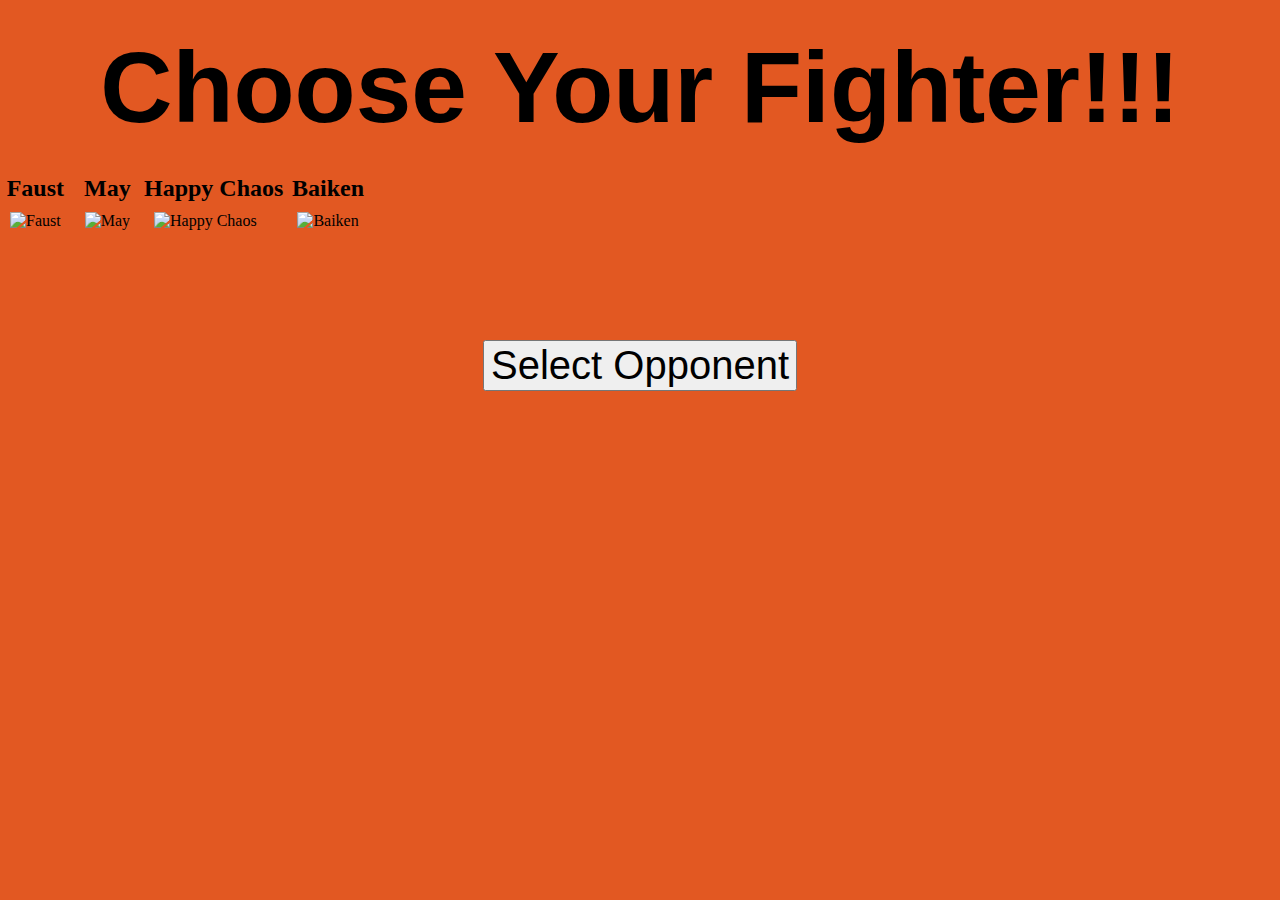
==== Index.html @ ffe9d83b "Add files via upload" ====
<!DOCTYPE html>

<html lang="en">
<head>
    <meta charset="UTF-8">
    <meta http-equiv="X-UA-Compatible" content="IE=edge">
    <meta name="viewport" content="width=device-width, initial-scale=1.0">
    <title>Character Select</title>
    <link rel="stylesheet" href="style.css">
</head>

<body id = "Fighter">
    <h1>Choose Your Fighter!!!</h1>

    <div class="mid">
        <h2>Faust</h2>
        <input type="radio" id="FA" name="FighterSelect" class ="input-hidden" value="Faust" onclick="displayFighter()">
        <label for="FA"><img src="Images\archive_faust.jpg" alt="Faust"></label>
    </div>
    <div class="mid">
        <h2>May</h2>
        <input type="radio" id="MA" name="FighterSelect" class ="input-hidden" value="May" onclick="displayFighter()">
        <label for="MA"><img src="Images\archive_may.jpg" alt="May"></label>
    </div>
    <div class="mid">
        <h2>Happy Chaos</h2>
        <input type="radio" id="HC" name="FighterSelect" class ="input-hidden" value="Happy Chaos" onclick="displayFighter()">
        <label for="HC"><img src="Images\archive_happy_chaos.jpg" alt="Happy Chaos"></label>
    </div>
    <div class="mid">
        <h2>Baiken</h2>
        <input type="radio" id="BA" name="FighterSelect" class ="input-hidden" value="Baiken" onclick="displayFighter()">
        <label for="BA"><img src="Images\archive_baiken.jpg" alt="Baiken"></label>
    </div>

    <div id="result"></div>

    <button onclick="collect1(); collect2(); window.location.href = 'Opponent.html';" id = "pickOpponent">Select Opponent</button>
    
    <script src="script.js"></script>
</body>
---- style.css ----
*   {
    padding: auto;
    margin: auto;
    box-sizing: border-box;
}

#Fighter    {
    background-color: #e25822;
}

#Opponent {
    background-color: #061f8f;
}

#Match {
    background-color: rgba(212, 12, 12, 0.966);
}

#reset {
    position: absolute;
    bottom: 10px;
    right: 88%;
    margin-left: -104.5px;
}

#result {
    display: flex;
    justify-content: center;
    align-items: center;
    margin-top: 50px;
    font-size: 40px;
    font-family: Impact, Haettenschweiler, 'Arial Narrow Bold', sans-serif;
}

button {
    display: flex;
    justify-content: center;
    align-items: center;
    margin-top: 50px;
    font-size: 40px;
    font-family: Impact, Haettenschweiler, 'Arial Narrow Bold', sans-serif;
}

h1 {
    padding: 30px;
    text-align: center;
    font-size: 100px;
    font-family: Impact, Haettenschweiler, 'Arial Narrow Bold', sans-serif;
}

h2 {
    text-align: center;
}

.mid   {
    display: inline-block;
}

.opponent-buttons{
    display: flex;
    justify-content: center;
}

.input-hidden{
    position: absolute;
    left: -9999px;
}

input[type="radio"]:checked + label > img {
    border: 1px solid rgb(0, 0,0);
    box-shadow: 0 0 3px 3px rgb(0, 0,0);
}

input[type="radio"] + label > img {
    border: 1px rgb(0, 0, 0);
    padding: 10px;

    transition: 500ms all;
}
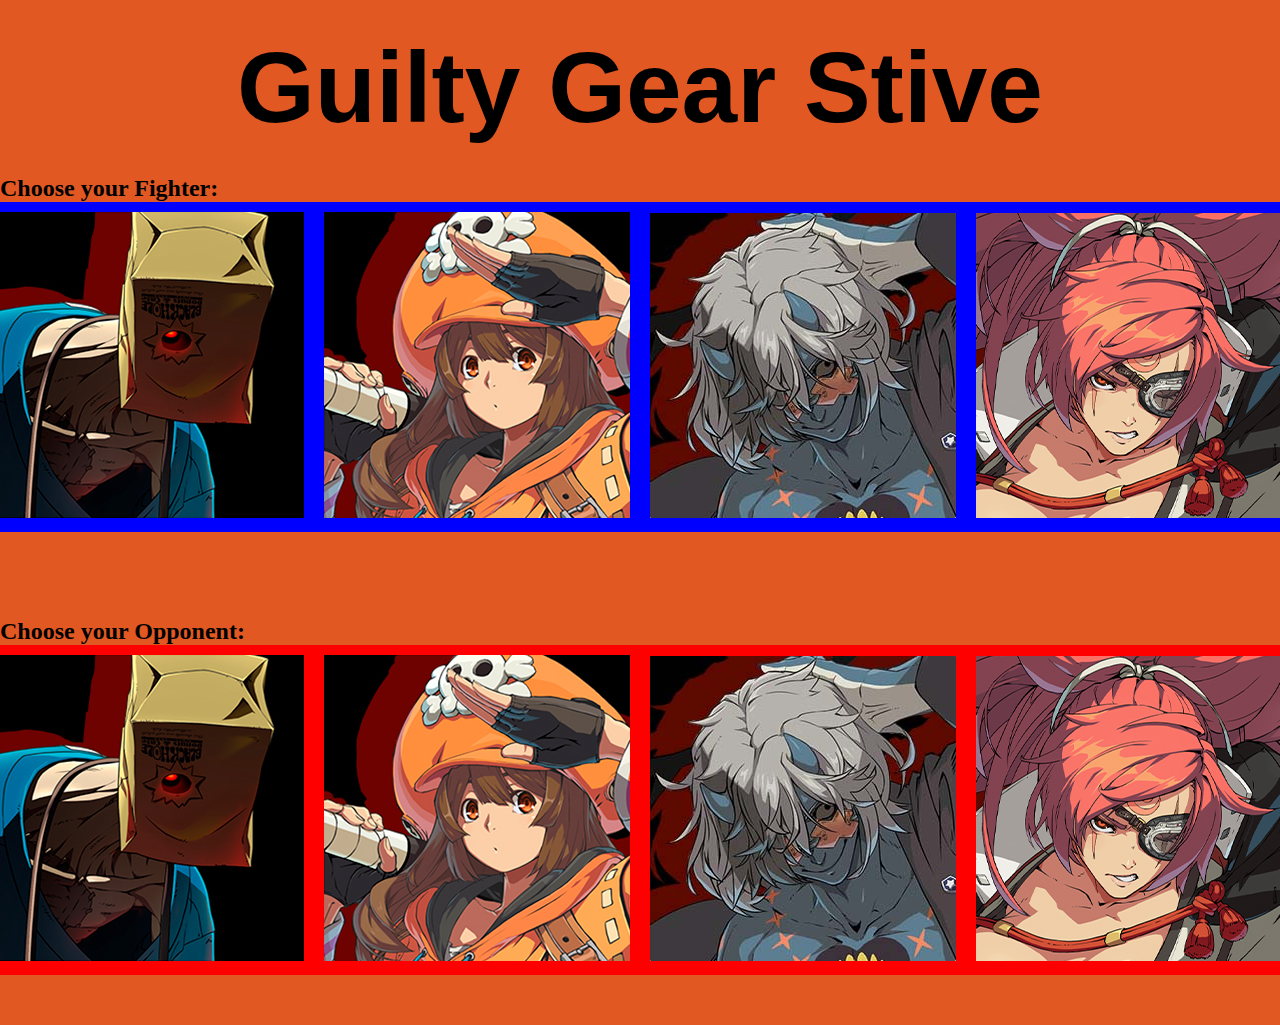
==== commit 93578fd7: "I got it be two seperate radio buttons and they display their own choosen fighters" ====
--- a/Index.html
+++ b/Index.html
@@ -10,32 +10,54 @@
 </head>
 
 <body id = "Fighter">
-    <h1>Choose Your Fighter!!!</h1>
+    <h1>Guilty Gear Stive</h1>
 
-    <div class="mid">
-        <h2>Faust</h2>
-        <input type="radio" id="FA" name="FighterSelect" class ="input-hidden" value="Faust" onclick="displayFighter()">
-        <label for="FA"><img src="Images\archive_faust.jpg" alt="Faust"></label>
-    </div>
-    <div class="mid">
-        <h2>May</h2>
-        <input type="radio" id="MA" name="FighterSelect" class ="input-hidden" value="May" onclick="displayFighter()">
-        <label for="MA"><img src="Images\archive_may.jpg" alt="May"></label>
-    </div>
-    <div class="mid">
-        <h2>Happy Chaos</h2>
-        <input type="radio" id="HC" name="FighterSelect" class ="input-hidden" value="Happy Chaos" onclick="displayFighter()">
-        <label for="HC"><img src="Images\archive_happy_chaos.jpg" alt="Happy Chaos"></label>
-    </div>
-    <div class="mid">
-        <h2>Baiken</h2>
-        <input type="radio" id="BA" name="FighterSelect" class ="input-hidden" value="Baiken" onclick="displayFighter()">
-        <label for="BA"><img src="Images\archive_baiken.jpg" alt="Baiken"></label>
+    <h2>Choose your Fighter:</h2>
+    <div class="left-side">
+        <div class="P1">
+            <input type="radio" id="FA" name="FighterSelect" class ="FighterInput" value="Faust" onclick="displayFighter()">
+            <label for="FA"><img src="Images\archive_faust.jpg" alt="Faust"></label>
+
+            <input type="radio" id="MA" name="FighterSelect" class ="FighterInput" value="May" onclick="displayFighter()">
+            <label for="MA"><img src="Images\archive_may.jpg" alt="May"></label>
+
+            <input type="radio" id="HC" name="FighterSelect" class ="FighterInput" value="Happy Chaos" onclick="displayFighter()">
+            <label for="HC"><img src="Images\archive_happy_chaos.jpg" alt="Happy Chaos"></label>
+
+            <input type="radio" id="BA" name="FighterSelect" class ="FighterInput" value="Baiken" onclick="displayFighter()">
+            <label for="BA"><img src="Images\archive_baiken.jpg" alt="Baiken"></label>
+        </div>
     </div>
 
-    <div id="result"></div>
+    <div class="right-side">
+        <div id="P1C"></div>
+    </div>
 
-    <button onclick="collect1(); collect2(); window.location.href = 'Opponent.html';" id = "pickOpponent">Select Opponent</button>
+    <!---<button onclick="collect1(); collect2();" id = "pickOpponent">Select Opponent</button>--->
+
+    <br><br>
+
+    <h2>Choose your Opponent:</h2>
+    <div class="left-side">
+        <div class="P2">
+            <input type="radio" id="FA2" name="OpponentSelect" class ="OpponentInput" value="Faust" onclick="displayOpponent()">
+            <label for="FA2"><img src="Images\archive_faust.jpg" alt="Faust"></label>
+    
+            <input type="radio" id="MA2" name="OpponentSelect" class ="OpponentInput" value="May" onclick="displayOpponent()">
+            <label for="MA2"><img src="Images\archive_may.jpg" alt="May"></label>
+    
+            <input type="radio" id="HC2" name="OpponentSelect" class ="OpponentInput" value="Happy Chaos" onclick="displayOpponent()">
+            <label for="HC2"><img src="Images\archive_happy_chaos.jpg" alt="Happy Chaos"></label>
+    
+            <input type="radio" id="BA2" name="OpponentSelect" class ="OpponentInput" value="Baiken" onclick="displayOpponent()">
+            <label for="BA2"><img src="Images\archive_baiken.jpg" alt="Baiken"></label>
+    
+        </div>
+    </div>
+    
+    <div class="right-side">
+        <div id="P2C"></div>
+    </div>
     
     <script src="script.js"></script>
 </body>
--- a/style.css
+++ b/style.css
@@ -8,25 +8,17 @@
     background-color: #e25822;
 }
 
-#Opponent {
-    background-color: #061f8f;
+#P1C {
+    display: flex;
+    float: right;
+    margin-top: 50px;
+    font-size: 40px;
+    font-family: Impact, Haettenschweiler, 'Arial Narrow Bold', sans-serif;
 }
 
-#Match {
-    background-color: rgba(212, 12, 12, 0.966);
-}
-
-#reset {
-    position: absolute;
-    bottom: 10px;
-    right: 88%;
-    margin-left: -104.5px;
-}
-
-#result {
+#P2C {
     display: flex;
-    justify-content: center;
-    align-items: center;
+    float: right;
     margin-top: 50px;
     font-size: 40px;
     font-family: Impact, Haettenschweiler, 'Arial Narrow Bold', sans-serif;
@@ -34,8 +26,7 @@
 
 button {
     display: flex;
-    justify-content: center;
-    align-items: center;
+    float: right;
     margin-top: 50px;
     font-size: 40px;
     font-family: Impact, Haettenschweiler, 'Arial Narrow Bold', sans-serif;
@@ -49,26 +40,47 @@
 }
 
 h2 {
-    text-align: center;
+    text-align: left;
 }
 
-.mid   {
-    display: inline-block;
+.P1   {
+    display: flex;
+    background-color: blue;
 }
 
-.opponent-buttons{
+.P2   {
+    display: flex;
+    background-color: red;
+}
+
+
+.left-side {
+    width: 66.6666%;
     display: flex;
     justify-content: center;
+    align-items: center;
 }
 
-.input-hidden{
+.right-side {
+    width: 33.3333%;
+    display: flex;
+    justify-content: center;
+    align-items: center;
+}
+
+.FighterInput{
+    position: absolute;
+    left: -9999px;
+}
+
+.OpponentInput{
     position: absolute;
     left: -9999px;
 }
 
 input[type="radio"]:checked + label > img {
-    border: 1px solid rgb(0, 0,0);
-    box-shadow: 0 0 3px 3px rgb(0, 0,0);
+    border: 1px solid rgb(0, 0, 0);
+    box-shadow: 0 0 3px 3px rgb(0, 0, 0);
 }
 
 input[type="radio"] + label > img {
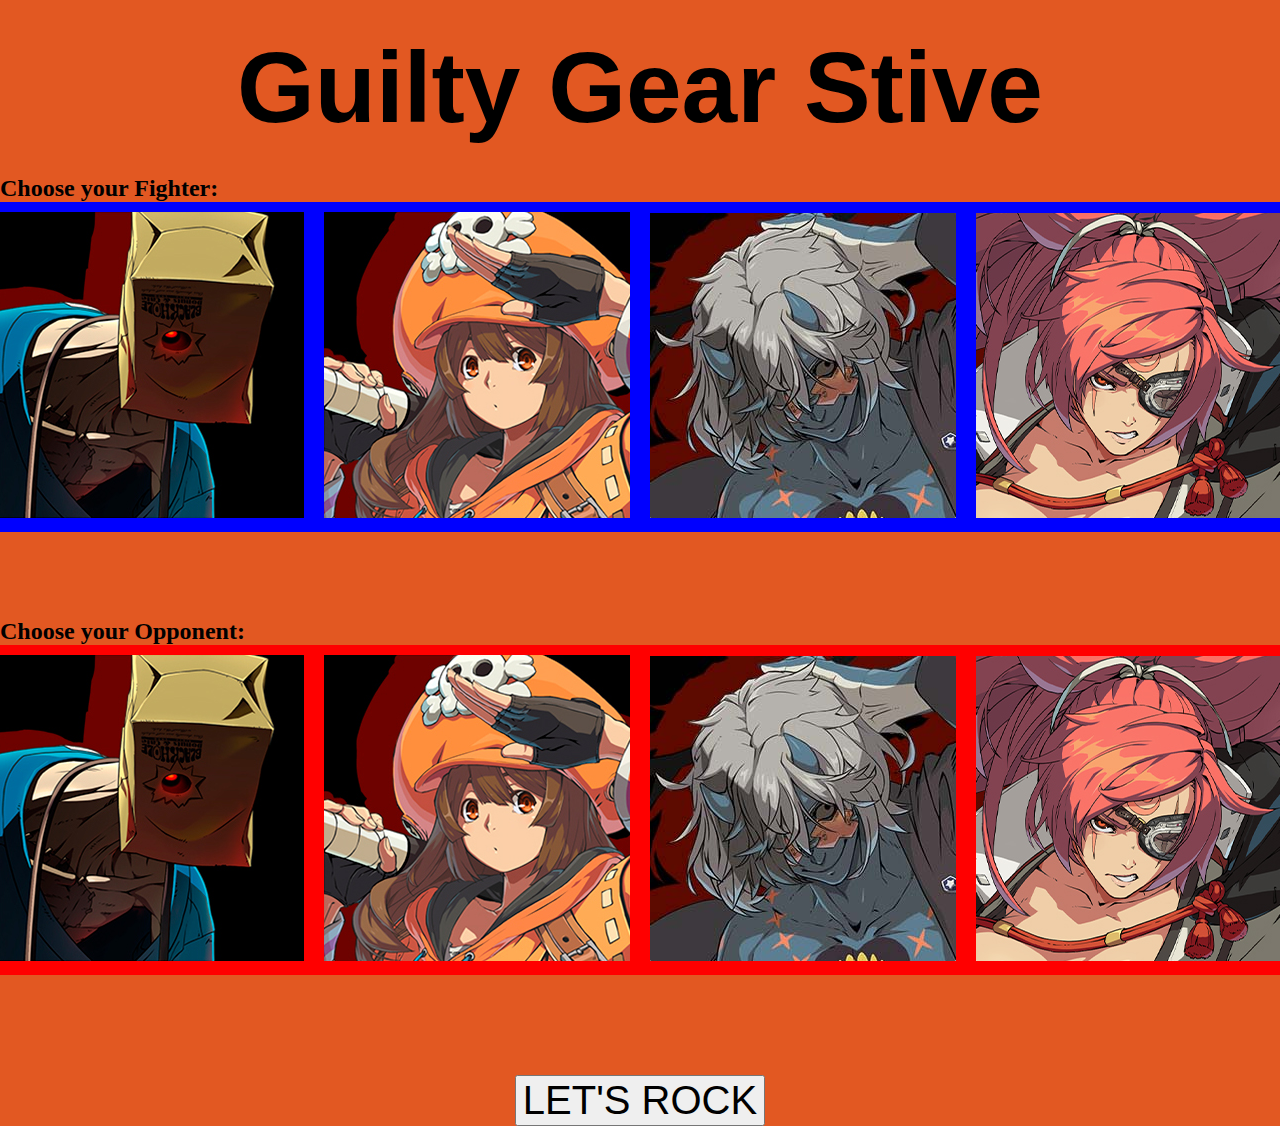
==== commit a332854f: "I got the functions to almost work. The whosbetter function only works with Faust" ====
--- a/Index.html
+++ b/Index.html
@@ -33,23 +33,22 @@
         <div id="P1C"></div>
     </div>
 
-    <!---<button onclick="collect1(); collect2();" id = "pickOpponent">Select Opponent</button>--->
 
     <br><br>
 
     <h2>Choose your Opponent:</h2>
     <div class="left-side">
         <div class="P2">
-            <input type="radio" id="FA2" name="OpponentSelect" class ="OpponentInput" value="Faust" onclick="displayOpponent()">
+            <input type="radio" id="FA2" name="OpponentSelect" class ="FighterInput" value="Faust" onclick="displayOpponent()">
             <label for="FA2"><img src="Images\archive_faust.jpg" alt="Faust"></label>
     
-            <input type="radio" id="MA2" name="OpponentSelect" class ="OpponentInput" value="May" onclick="displayOpponent()">
+            <input type="radio" id="MA2" name="OpponentSelect" class ="FighterInput" value="May" onclick="displayOpponent()">
             <label for="MA2"><img src="Images\archive_may.jpg" alt="May"></label>
     
-            <input type="radio" id="HC2" name="OpponentSelect" class ="OpponentInput" value="Happy Chaos" onclick="displayOpponent()">
+            <input type="radio" id="HC2" name="OpponentSelect" class ="FighterInput" value="Happy Chaos" onclick="displayOpponent()">
             <label for="HC2"><img src="Images\archive_happy_chaos.jpg" alt="Happy Chaos"></label>
     
-            <input type="radio" id="BA2" name="OpponentSelect" class ="OpponentInput" value="Baiken" onclick="displayOpponent()">
+            <input type="radio" id="BA2" name="OpponentSelect" class ="FighterInput" value="Baiken" onclick="displayOpponent()">
             <label for="BA2"><img src="Images\archive_baiken.jpg" alt="Baiken"></label>
     
         </div>
@@ -58,6 +57,11 @@
     <div class="right-side">
         <div id="P2C"></div>
     </div>
+
+    <button onclick="versus()" id = "versus">LET'S ROCK</button>
+
+    <div id="result"></div>
+    <div id="result1"></div>
     
     <script src="script.js"></script>
 </body>
--- a/style.css
+++ b/style.css
@@ -26,7 +26,7 @@
 
 button {
     display: flex;
-    float: right;
+    float: center;
     margin-top: 50px;
     font-size: 40px;
     font-family: Impact, Haettenschweiler, 'Arial Narrow Bold', sans-serif;
@@ -73,7 +73,7 @@
     left: -9999px;
 }
 
-.OpponentInput{
+.OpponentInput{    
     position: absolute;
     left: -9999px;
 }
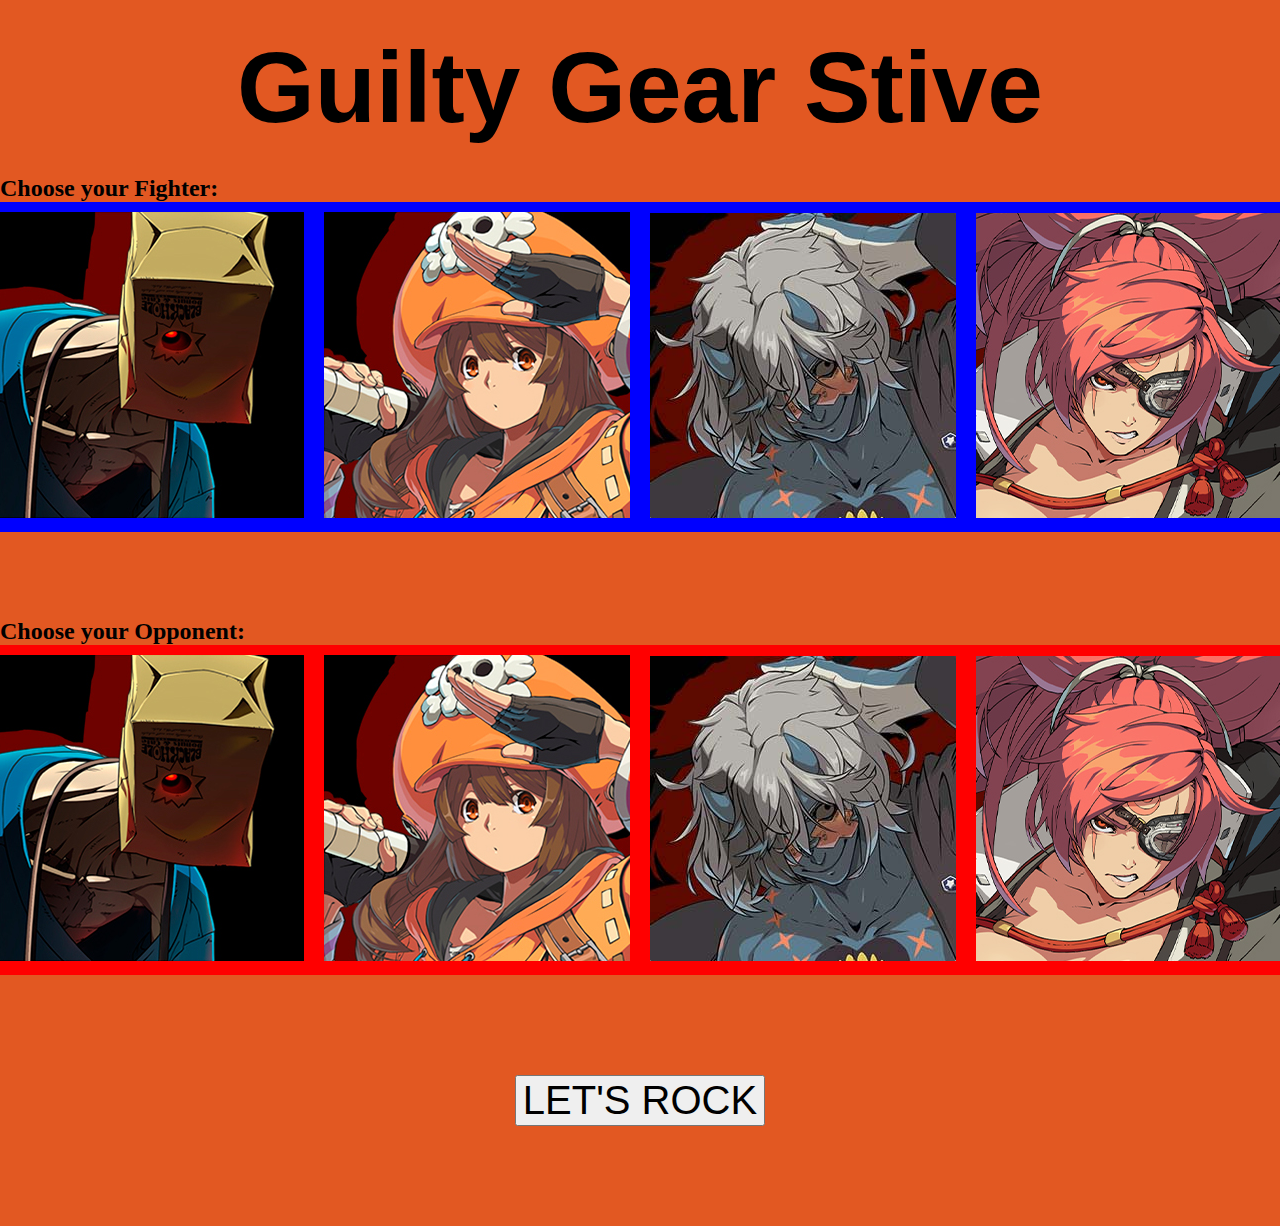
==== commit 6b9b3b67: "Added some more characters" ====
--- a/Index.html
+++ b/Index.html
@@ -60,8 +60,10 @@
 
     <button onclick="versus()" id = "versus">LET'S ROCK</button>
 
-    <div id="result"></div>
-    <div id="result1"></div>
-    
+    <div class="results">
+        <div id="result"></div>
+        <div id="result1"></div>
+    </div>
+
     <script src="script.js"></script>
 </body>
--- a/style.css
+++ b/style.css
@@ -18,7 +18,7 @@
 
 #P2C {
     display: flex;
-    float: right;
+
     margin-top: 50px;
     font-size: 40px;
     font-family: Impact, Haettenschweiler, 'Arial Narrow Bold', sans-serif;
@@ -78,6 +78,15 @@
     left: -9999px;
 }
 
+.results{
+    display: block;
+    width: 50%;
+    margin: 100px auto;
+    text-align: center;
+    font-size: 40px;
+    font-family: Impact, Haettenschweiler, 'Arial Narrow Bold', sans-serif;
+}
+
 input[type="radio"]:checked + label > img {
     border: 1px solid rgb(0, 0, 0);
     box-shadow: 0 0 3px 3px rgb(0, 0, 0);
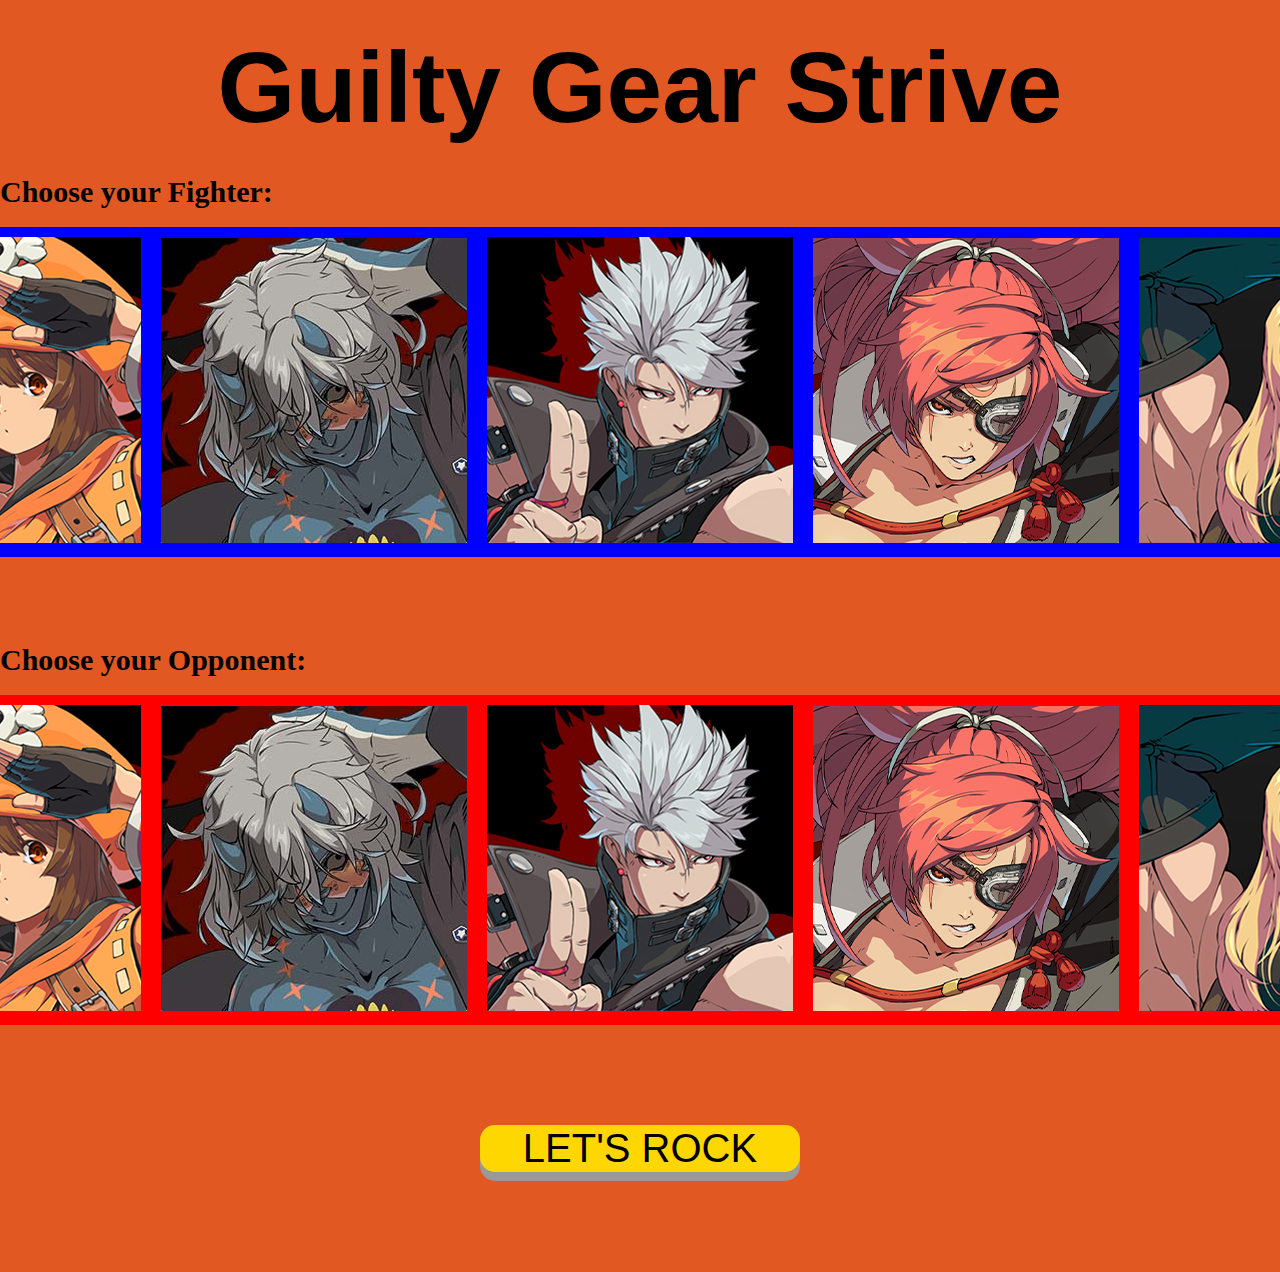
==== commit 9782a8a7: "Added Some more Characters" ====
--- a/Index.html
+++ b/Index.html
@@ -10,9 +10,9 @@
 </head>
 
 <body id = "Fighter">
-    <h1>Guilty Gear Stive</h1>
+    <h1>Guilty Gear Strive</h1>
 
-    <h2>Choose your Fighter:</h2>
+    <h2>Choose your Fighter:</h2><br>
     <div class="left-side">
         <div class="P1">
             <input type="radio" id="FA" name="FighterSelect" class ="FighterInput" value="Faust" onclick="displayFighter()">
@@ -24,8 +24,17 @@
             <input type="radio" id="HC" name="FighterSelect" class ="FighterInput" value="Happy Chaos" onclick="displayFighter()">
             <label for="HC"><img src="Images\archive_happy_chaos.jpg" alt="Happy Chaos"></label>
 
+            <input type="radio" id="CH" name="FighterSelect" class ="FighterInput" value="Chipp Zanuff" onclick="displayFighter()">
+            <label for="CH"><img src="Images\archive_chp.jpg" alt="Chipp Zanuff"></label>
+
             <input type="radio" id="BA" name="FighterSelect" class ="FighterInput" value="Baiken" onclick="displayFighter()">
             <label for="BA"><img src="Images\archive_baiken.jpg" alt="Baiken"></label>
+
+            <input type="radio" id="ZA" name="FighterSelect" class ="FighterInput" value="Zato=1" onclick="displayFighter()">
+            <label for="ZA"><img src="Images\archive_zat.jpg" alt="Baiken"></label>
+
+            <input type="radio" id="RA" name="FighterSelect" class ="FighterInput" value="Ramlethal Valentine" onclick="displayFighter()">
+            <label for="RA"><img src="Images\archive_ram-1.jpg" alt="Ramlethal"></label>
         </div>
     </div>
 
@@ -36,21 +45,29 @@
 
     <br><br>
 
-    <h2>Choose your Opponent:</h2>
+    <h2>Choose your Opponent:</h2><br>
     <div class="left-side">
         <div class="P2">
-            <input type="radio" id="FA2" name="OpponentSelect" class ="FighterInput" value="Faust" onclick="displayOpponent()">
+            <input type="radio" id="FA2" name="OpponentSelect" class ="OpponentInput" value="Faust" onclick="displayOpponent()">
             <label for="FA2"><img src="Images\archive_faust.jpg" alt="Faust"></label>
     
-            <input type="radio" id="MA2" name="OpponentSelect" class ="FighterInput" value="May" onclick="displayOpponent()">
+            <input type="radio" id="MA2" name="OpponentSelect" class ="OpponentInput" value="May" onclick="displayOpponent()">
             <label for="MA2"><img src="Images\archive_may.jpg" alt="May"></label>
     
-            <input type="radio" id="HC2" name="OpponentSelect" class ="FighterInput" value="Happy Chaos" onclick="displayOpponent()">
+            <input type="radio" id="HC2" name="OpponentSelect" class ="OpponentInput" value="Happy Chaos" onclick="displayOpponent()">
             <label for="HC2"><img src="Images\archive_happy_chaos.jpg" alt="Happy Chaos"></label>
+
+            <input type="radio" id="CH2" name="OpponentSelect" class ="OpponentInput" value="Chipp Zanuff" onclick="displayOpponent()">
+            <label for="CH2"><img src="Images\archive_chp.jpg" alt="Chipp Zanuff"></label>
     
-            <input type="radio" id="BA2" name="OpponentSelect" class ="FighterInput" value="Baiken" onclick="displayOpponent()">
+            <input type="radio" id="BA2" name="OpponentSelect" class ="OpponentInput" value="Baiken" onclick="displayOpponent()">
             <label for="BA2"><img src="Images\archive_baiken.jpg" alt="Baiken"></label>
-    
+            
+            <input type="radio" id="ZA2" name="OpponentSelect" class ="OpponentInput" value="Zato=1" onclick="displayOpponent()">
+            <label for="ZA2"><img src="Images\archive_zat.jpg" alt="Zato=1"></label>
+
+            <input type="radio" id="RA2" name="OpponentSelect" class ="OpponentInput" value="Ramlethal Valentine" onclick="displayOpponent()">
+            <label for="RA2"><img src="Images\archive_ram-1.jpg" alt="Ramlethal"></label> 
         </div>
     </div>
     
--- a/style.css
+++ b/style.css
@@ -18,7 +18,6 @@
 
 #P2C {
     display: flex;
-
     margin-top: 50px;
     font-size: 40px;
     font-family: Impact, Haettenschweiler, 'Arial Narrow Bold', sans-serif;
@@ -30,7 +29,27 @@
     margin-top: 50px;
     font-size: 40px;
     font-family: Impact, Haettenschweiler, 'Arial Narrow Bold', sans-serif;
+    cursor: pointer;
+    text-decoration: none;
+    outline: none;
+    color: #000000 ;
+    background-color: #ffd700;
+    border: none;
+    border-radius: 15px;
+    box-shadow: 0 9px #999;
+    width: 25%;
+    align-items: center;
+    justify-content: center;
 }
+
+button:hover {background-color: #ffd700}
+
+button:active {
+    background-color: #ffd700;
+    box-shadow: 0 5px #666;
+    transform: translateY(4px);
+}
+
 
 h1 {
     padding: 30px;
@@ -41,6 +60,8 @@
 
 h2 {
     text-align: left;
+    font-family: Cambria, Cochin, Georgia, Times, 'Times New Roman', serif;
+    font-size: 30px;
 }
 
 .P1   {
@@ -83,7 +104,7 @@
     width: 50%;
     margin: 100px auto;
     text-align: center;
-    font-size: 40px;
+    font-size: 64px;;
     font-family: Impact, Haettenschweiler, 'Arial Narrow Bold', sans-serif;
 }
 
